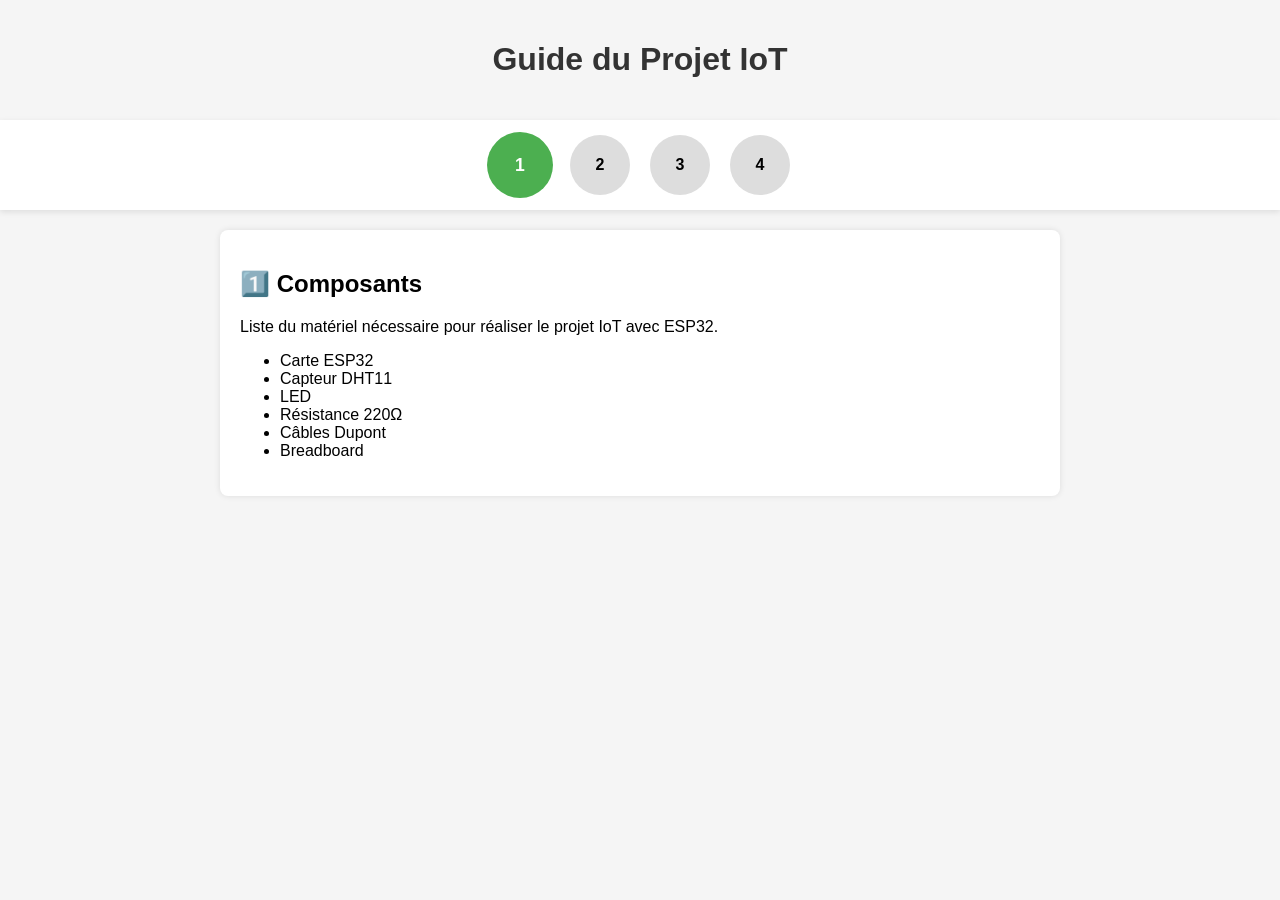
==== index.html @ d31fafd0 "Remove Arduino code from index.html Removed Arduino code snippet from index.html." ====
<!DOCTYPE html>
<html lang="fr">
<head>
  <meta charset="UTF-8">
  <meta name="viewport" content="width=device-width, initial-scale=1.0">
  <title>Projet IoT – Guide Complet</title>
  <link rel="stylesheet" href="style.css">
</head>
<body>

<h1>Guide du Projet IoT</h1>

<div class="steps-bar">
  <div class="step active" onclick="showStep(1)">1</div>
  <div class="step" onclick="showStep(2)">2</div>
  <div class="step" onclick="showStep(3)">3</div>
  <div class="step" onclick="showStep(4)">4</div>
</div>

<!-- ================= STEP 1 ================= -->
<div id="step1" class="content-section active">
  <h2>1️⃣ Composants</h2>
  <p class="description">
    Liste du matériel nécessaire pour réaliser le projet IoT avec ESP32.
  </p>
  <ul>
    <li>Carte ESP32</li>
    <li>Capteur DHT11</li>
    <li>LED</li>
    <li>Résistance 220Ω</li>
    <li>Câbles Dupont</li>
    <li>Breadboard</li>
  </ul>
</div>

<!-- ================= STEP 2 ================= -->
<div id="step2" class="content-section">
  <h2>2️⃣ Branchement</h2>
  <p class="description">
    Schéma de connexion des composants à la carte ESP32.
  </p>
  <ul>
    <li>DHT11 → VCC vers 3.3V</li>
    <li>DHT11 → GND vers GND</li>
    <li>DHT11 → DATA vers GPIO 4</li>
    <li>LED → GPIO 2 avec résistance 220Ω</li>
  </ul>
</div>

<!-- ================= STEP 3 ================= -->
<div id="step3" class="content-section">
  <h2>3️⃣ Code Arduino IDE</h2>

  <p class="description">
    Programme Arduino pour lire la température via le capteur DHT11 
    et activer une LED si la température dépasse 30°C.
  </p>

  <a href="fichier_arduino_afficher_T_H.ino" download class="download-btn">
    📥 Télécharger le fichier Arduino (.ino)
  </a>


</div>

<!-- ================= STEP 4 ================= -->
<div id="step4" class="content-section">
  <h2>4️⃣ Code MicroPython</h2>

  <p class="description">
    Programme MicroPython transformant l’ESP32 en serveur IoT 
    avec stockage CSV, affichage OLED et visualisation graphique web.
  </p>

  <a href="files/esp32_iot_server.py" download class="download-btn">
    📥 Télécharger le fichier MicroPython (.py)
  </a>

  <pre>
# Le code complet MicroPython doit être placé ici
# (Pour éviter une page trop lourde, il est recommandé
# de le laisser uniquement dans le fichier téléchargeable)
  </pre>
</div>

<!-- ================= SCRIPT ================= -->
<script>
function showStep(step) {
  document.querySelectorAll('.content-section').forEach(sec => 
    sec.classList.remove('active')
  );
  document.querySelectorAll('.step').forEach(b => 
    b.classList.remove('active')
  );
  document.getElementById('step' + step).classList.add('active');
  document.querySelector('.steps-bar .step:nth-child(' + step + ')')
    .classList.add('active');
}
</script>

</body>
</html>
---- style.css ----
body {
  font-family: Arial, sans-serif;
  margin: 0;
  padding: 0;
  background: #f5f5f5;
}

h1 {
  text-align: center;
  padding: 20px;
  color: #333;
}

.steps-bar {
  display: flex;
  justify-content: center;
  align-items: center;
  background: #fff;
  padding: 15px;
  box-shadow: 0 2px 6px rgba(0,0,0,0.1);
  position: sticky;
  top: 0;
  z-index: 1000;
  gap: 20px;
}

.step {
  width: 60px;
  height: 60px;
  border-radius: 50%;
  background: #ddd;
  display: flex;
  align-items: center;
  justify-content: center;
  font-weight: bold;
  cursor: pointer;
  transition: all 0.3s;
}

.step.active {
  background: #4CAF50;
  color: #fff;
  transform: scale(1.1);
}

.step:hover {
  background: #66bb6a;
  color: #fff;
}

.content-section {
  display: none;
  background: #fff;
  margin: 20px auto;
  padding: 20px;
  border-radius: 8px;
  box-shadow: 0 0 6px rgba(0,0,0,0.1);
  width: 90%;
  max-width: 800px;
}

.content-section.active {
  display: block;
}

pre {
  background: #272822;
  color: #f8f8f2;
  padding: 15px;
  border-radius: 6px;
  overflow-x: auto;
}
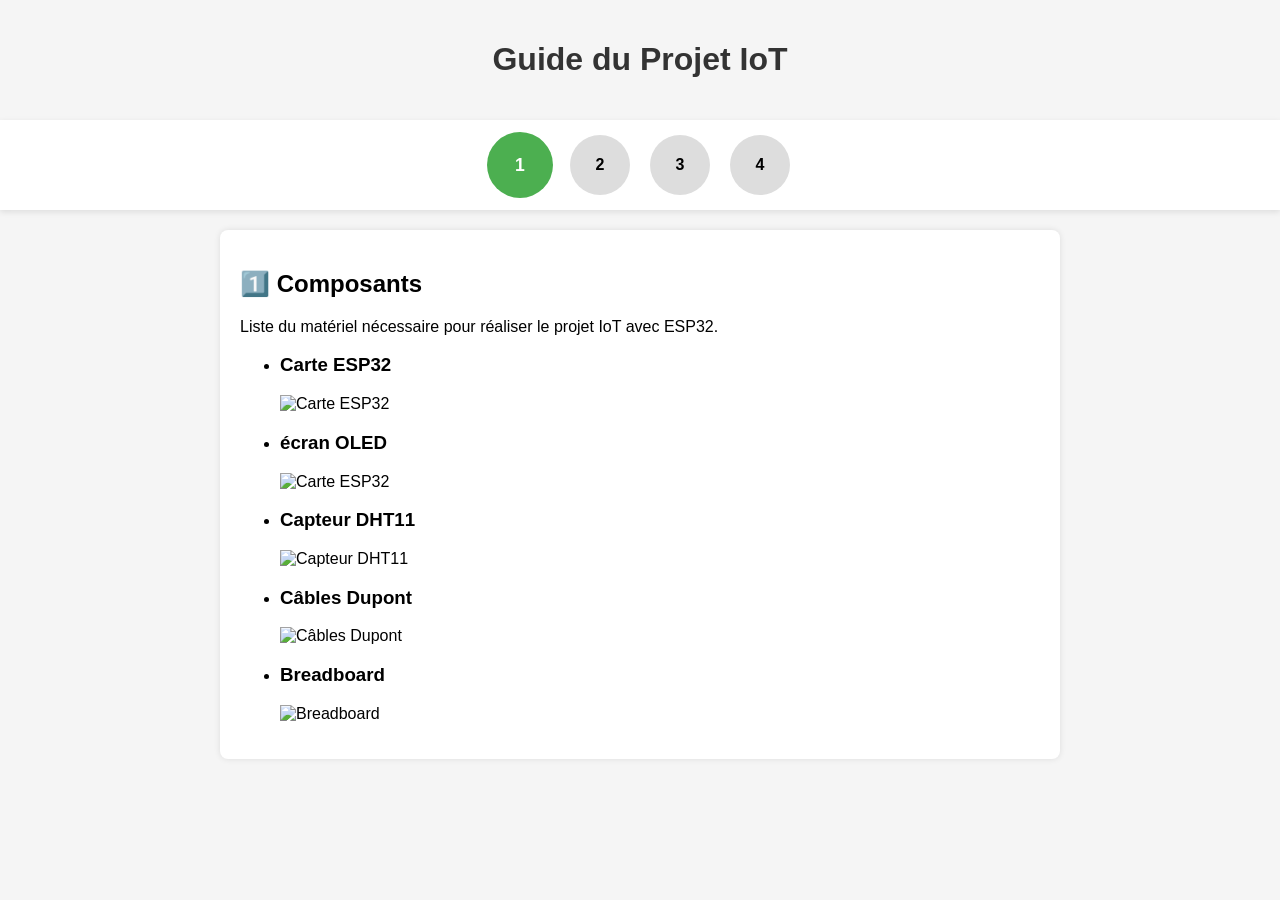
==== commit 98cba28e: "Revise components list and update Arduino IDE description Updated the components list with images an" ====
--- a/index.html
+++ b/index.html
@@ -23,14 +23,32 @@
   <p class="description">
     Liste du matériel nécessaire pour réaliser le projet IoT avec ESP32.
   </p>
-  <ul>
-    <li>Carte ESP32</li>
-    <li>Capteur DHT11</li>
-    <li>LED</li>
-    <li>Résistance 220Ω</li>
-    <li>Câbles Dupont</li>
-    <li>Breadboard</li>
-  </ul>
+<ul>
+  <li>
+    <h3>Carte ESP32</h3>
+    <img src="images/esp32.jpg" alt="Carte ESP32" width="200">
+  </li>
+  <li>
+    <h3>écran OLED</h3>
+    <img src="images/esp32.jpg" alt="Carte ESP32" width="200">
+  </li>
+
+  <li>
+    <h3>Capteur DHT11</h3>
+    <img src="images/dht11.jpg" alt="Capteur DHT11" width="200">
+  </li>
+
+  <li>
+    <h3>Câbles Dupont</h3>
+    <img src="images/dupont.jpg" alt="Câbles Dupont" width="200">
+  </li>
+
+  <li>
+    <h3>Breadboard</h3>
+    <img src="images/breadboard.jpg" alt="Breadboard" width="200">
+  </li>
+</ul>
+
 </div>
 
 <!-- ================= STEP 2 ================= -->
@@ -53,7 +71,7 @@
 
   <p class="description">
     Programme Arduino pour lire la température via le capteur DHT11 
-    et activer une LED si la température dépasse 30°C.
+    l'écran s'active à chaque fois lorsque le "active Mode" est en cour pour afficher les valeurs de la température et de l'humidité .
   </p>
 
   <a href="fichier_arduino_afficher_T_H.ino" download class="download-btn">
@@ -72,7 +90,7 @@
     avec stockage CSV, affichage OLED et visualisation graphique web.
   </p>
 
-  <a href="files/esp32_iot_server.py" download class="download-btn">
+  <a href="Thonny_IDE_T_H_RSSI_OLED.py" download class="download-btn">
     📥 Télécharger le fichier MicroPython (.py)
   </a>
 
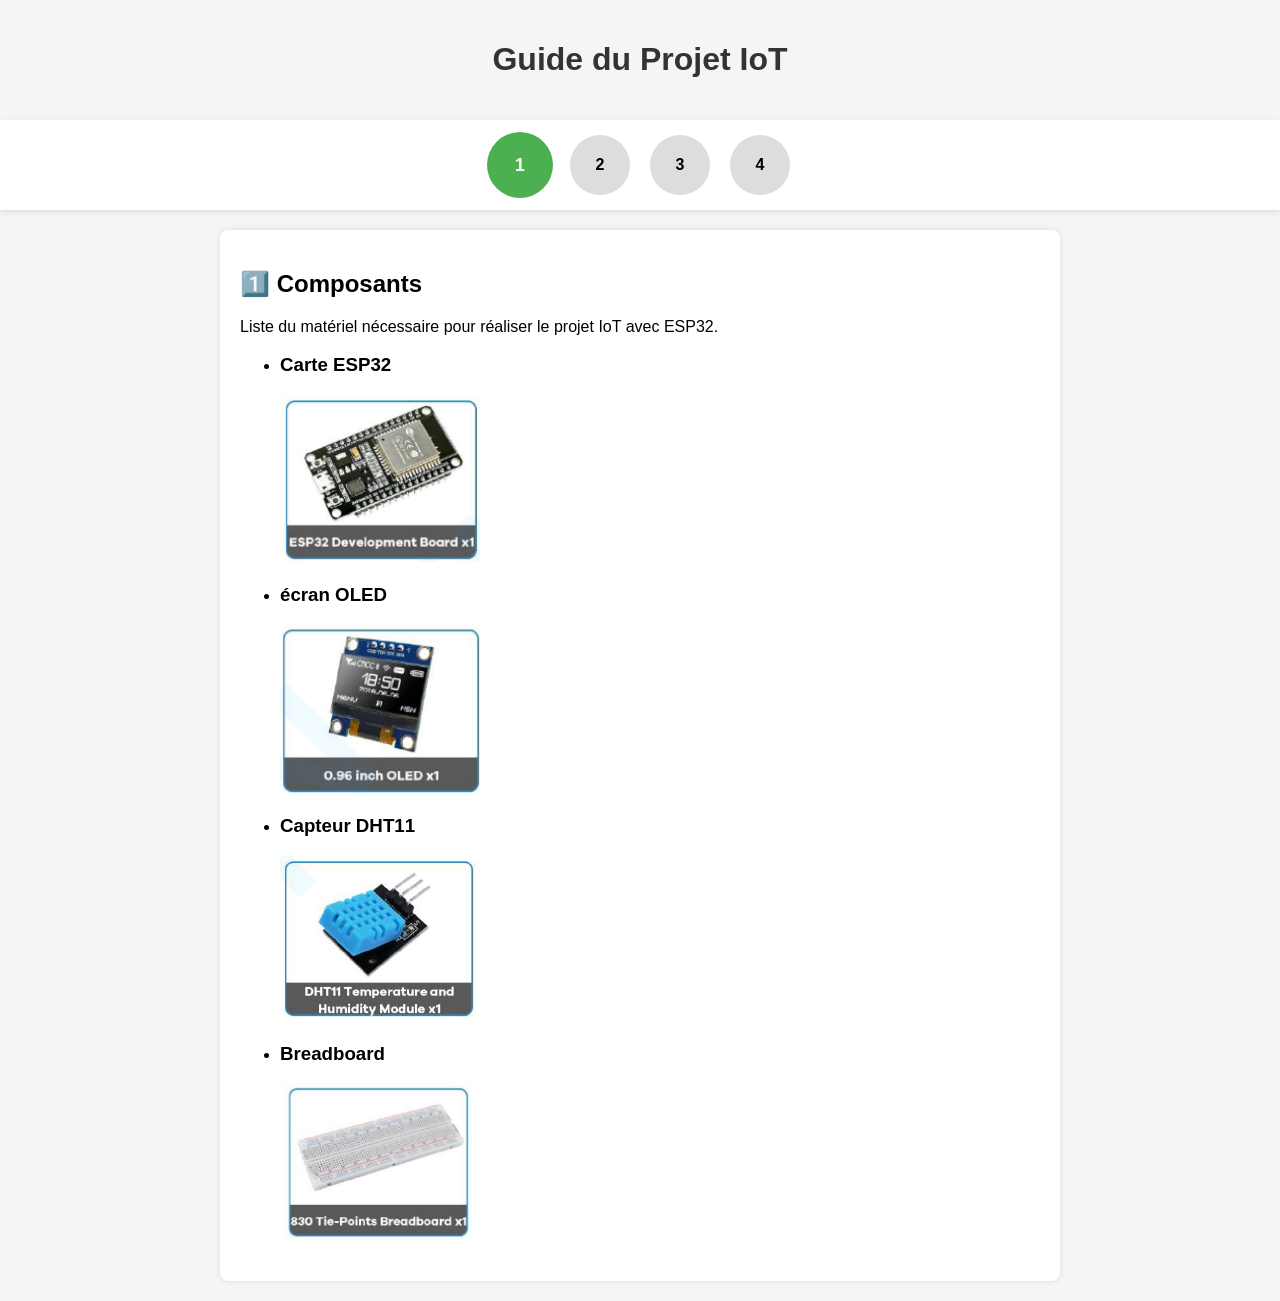
==== commit d8894683: "Replace component images and remove duplicates Updated image sources for various components and remo" ====
--- a/index.html
+++ b/index.html
@@ -26,26 +26,21 @@
 <ul>
   <li>
     <h3>Carte ESP32</h3>
-    <img src="images/esp32.jpg" alt="Carte ESP32" width="200">
+    <img src="ESP32.png" alt="Carte ESP32" width="200">
   </li>
   <li>
     <h3>écran OLED</h3>
-    <img src="images/esp32.jpg" alt="Carte ESP32" width="200">
+    <img src="OLED.png" alt="Carte ESP32" width="200">
   </li>
 
   <li>
     <h3>Capteur DHT11</h3>
-    <img src="images/dht11.jpg" alt="Capteur DHT11" width="200">
-  </li>
-
-  <li>
-    <h3>Câbles Dupont</h3>
-    <img src="images/dupont.jpg" alt="Câbles Dupont" width="200">
+    <img src="DHT11.png" alt="Capteur DHT11" width="200">
   </li>
 
   <li>
     <h3>Breadboard</h3>
-    <img src="images/breadboard.jpg" alt="Breadboard" width="200">
+    <img src="Board.png" alt="Breadboard" width="200">
   </li>
 </ul>
 
